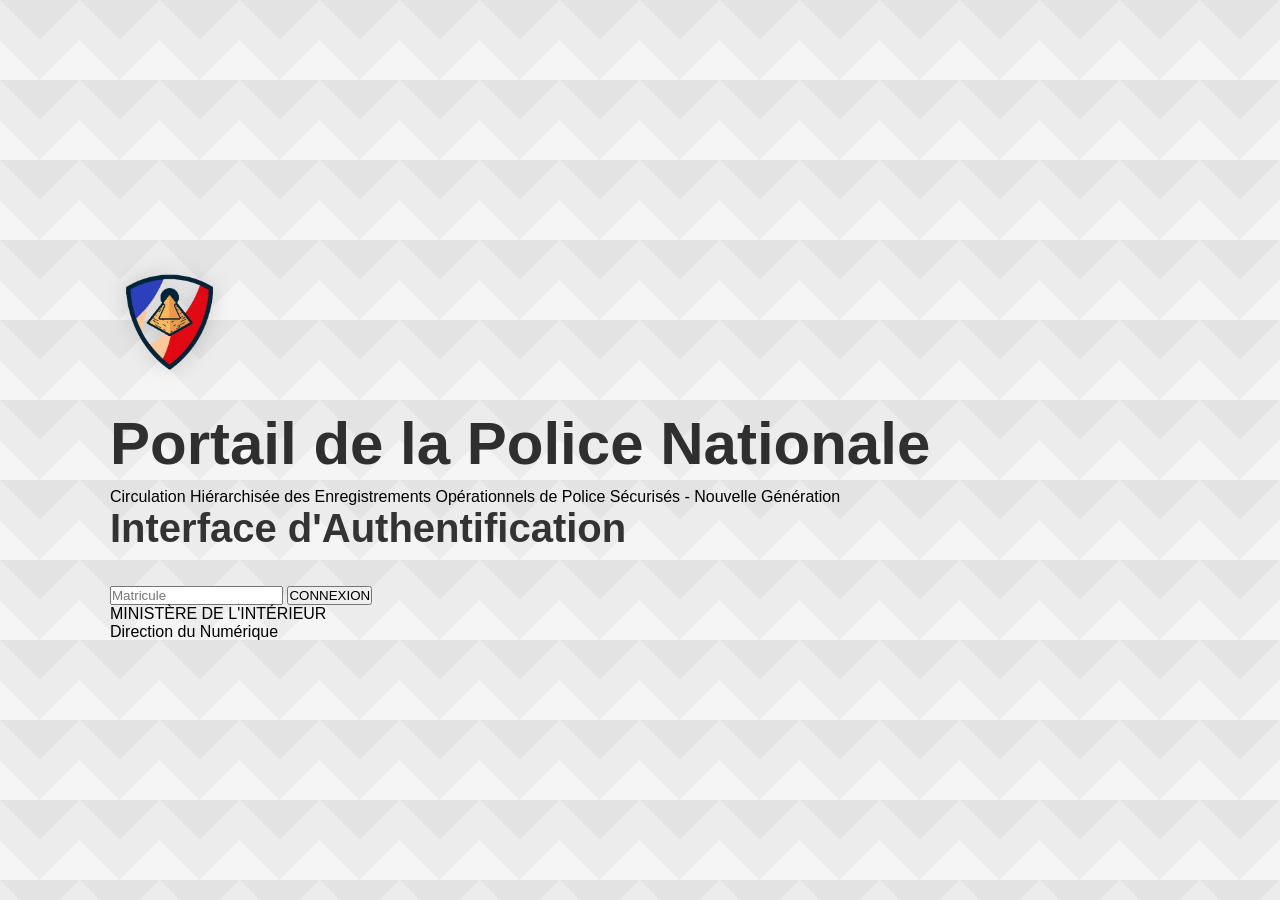
==== index.html @ 9fcc6bbd "Add files via upload" ====
<!DOCTYPE html>
<html lang="fr">
<head>
    <meta charset="UTF-8">
    <meta name="viewport" content="width=device-width, initial-scale=1.0">
    <title>CHEOPS-NG</title>

    <link rel="stylesheet" href="style.css">
</head>
<body>

    <div class="background-grid"></div>

    <div class="login-container">

        <div class="logo-section">

            <img src="logo.png" class="main-logo">

            <h1>Portail de la Police Nationale</h1>
            <p>Circulation Hiérarchisée des Enregistrements Opérationnels de Police Sécurisés - Nouvelle Génération</p>
        </div>

        <div class="login-box">

    <h2 id="auth-title">Interface d'Authentification</h2>

    <div id="step-matricule">
        <input id="matricule" type="text" placeholder="Matricule">
        <button onclick="verifierMatricule()">CONNEXION</button>
    </div>

    <div id="step-password" style="display:none;">
        <p id="matricule-display"></p>

        <input id="password" type="password" placeholder="Mot de passe">

        <div id="first-login-fields" style="display:none;">
            <input id="password-confirm" type="password" placeholder="Confirmer le mot de passe">
        </div>

        <button onclick="verifierMotDePasse()">CONNEXION</button>
    </div>

    <p id="message"></p>

</div>

        <div class="footer-info">
            <p>MINISTÈRE DE L'INTÉRIEUR</p>
            <p>Direction du Numérique</p>
        </div>

    </div>

    <script src="script.js"></script>

</body>
</html>
---- style.css ----
*{
    margin:0;
    padding:0;
    box-sizing:border-box;
    font-family:Arial, Helvetica, sans-serif;
}

body{
    min-height:100vh;

    background-color:#ececec;

    background-image:
    linear-gradient(135deg,#e3e3e3 25%,transparent 25%),
    linear-gradient(225deg,#e3e3e3 25%,transparent 25%),
    linear-gradient(45deg,#f5f5f5 25%,transparent 25%),
    linear-gradient(315deg,#f5f5f5 25%,transparent 25%);

    background-position:
    40px 0,
    40px 0,
    0 0,
    0 0;

    background-size:80px 80px;
}

.container{
    width:900px;

    background:rgba(255,255,255,0.92);

    padding:50px;

    border-radius:12px;

    box-shadow:0 0 25px rgba(0,0,0,0.1);
}

/* TITRES */

h1{
    font-size:60px;
    color:#2f2f2f;

    margin-bottom:10px;
}

.subtitle{
    font-size:22px;
    color:#555;

    margin-bottom:30px;
}

h2{
    font-size:40px;

    margin-bottom:35px;

    color:#333;
}

/* FORMULAIRE */

.login-form{
    display:flex;

    gap:15px;

    margin-bottom:40px;
}

.login-form input{
    flex:1;

    padding:15px;

    border:1px solid #cfcfcf;

    border-radius:6px;

    font-size:16px;
}

.login-form button{
    padding:15px 25px;

    border:none;

    background:#35568d;

    color:white;

    border-radius:6px;

    font-size:16px;

    cursor:pointer;

    transition:0.2s;
}

.login-form button:hover{
    background:#2d4975;
}

/* FOOTER */

.footer{
    margin-top:30px;

    line-height:1.5;

    color:#444;

    font-size:20px;
}

.main-logo{
    width:120px;

    margin-bottom:20px;

    filter:
        drop-shadow(0 0 10px rgba(0,0,0,0.15));

    transition:0.3s;
}

.main-logo:hover{
    transform:scale(1.03);
}

/* PAGE ACCUEIL CHEOPS */

.home-container{
    min-height:100vh;
    padding:30px 60px;
    position:relative;
}

.session-box{
    position:absolute;
    top:25px;
    left:35px;

    width:320px;

    display:flex;
    justify-content:space-between;
    align-items:center;

    background:rgba(255,255,255,0.92);

    border:1px solid #d7d7d7;
    border-radius:10px;

    padding:12px 16px;

    box-shadow:0 0 15px rgba(0,0,0,0.08);

    color:#333;
}

#connected-user{
    font-weight:bold;

    font-size:14px;

    line-height:1.4;

    max-width:220px;
}

#session-timer{
    color:#666;
    font-size:13px;
}

.power-button{
    width:48px;
    height:48px;

    border:none;
    border-radius:50%;

    background:white;
    color:#111;

    font-size:32px;
    font-weight:bold;

    cursor:pointer;

    box-shadow:0 0 10px rgba(0,0,0,0.18);

    transition:0.2s;
}

.power-button:hover{
    transform:scale(1.08);
    background:#111;
    color:white;
}

.home-header{
    text-align:center;
    margin-top:40px;
    margin-bottom:60px;
}

.home-logo{
    width:130px;
    margin-bottom:15px;
}

.home-header h1{
    font-size:48px;
    color:#2f2f2f;
    font-weight:500;
    margin-bottom:8px;
}

.home-header p{
    font-size:16px;
    color:#555;
}

.app-zone{
    width:100%;
    max-width:1200px;
    margin:0 auto;
}

.category-band{
    width:100%;

    background:#333131;
    color:white;

    padding:18px 25px;

    font-size:24px;
    font-weight:bold;
    letter-spacing:1px;

    border-radius:4px;

    margin-bottom:35px;

    box-shadow:0 4px 12px rgba(0,0,0,0.18);
}

.apps-grid{
    display:grid;
    grid-template-columns:repeat(4, 1fr);
    gap:25px;
}

.app-icon{
    width:90px;
    height:90px;
    object-fit:contain;
    margin-bottom:15px;
}

.app-card{
    background:rgba(255,255,255,0.92);

    border:1px solid #d5d5d5;
    border-radius:10px;

    padding:25px 15px;

    text-align:center;

    box-shadow:0 0 18px rgba(0,0,0,0.08);

    cursor:pointer;

    transition:0.2s;
}

.app-card:hover{
    transform:translateY(-5px);
    box-shadow:0 8px 25px rgba(0,0,0,0.15);
}

.app-logo{
    width:90px;
    height:90px;

    margin:0 auto 15px auto;

    display:flex;
    align-items:center;
    justify-content:center;

    border-radius:12px;

    background:#333131;
    color:white;

    font-weight:bold;
    font-size:20px;

    box-shadow:inset 0 0 10px rgba(255,255,255,0.08);
}

.app-card p{
    font-size:14px;
    color:#444;
    line-height:1.4;
}

.gestion-container{
    max-width:1100px;
    margin:40px auto;
    padding:30px;
}

.gestion-panel{
    background:rgba(255,255,255,0.94);
    border:1px solid #d0d0d0;
    border-radius:10px;
    padding:25px;
    margin-top:25px;
    box-shadow:0 0 18px rgba(0,0,0,0.08);
}

.gestion-panel input,
.gestion-panel select{
    width:100%;
    padding:14px;
    margin:8px 0;
    border:1px solid #ccc;
    border-radius:6px;
    font-size:15px;
}

.gestion-panel button,
.back-button{
    margin-top:15px;
    padding:12px 20px;
    border:none;
    border-radius:6px;
    background:#333131;
    color:white;
    cursor:pointer;
}

.agent-row{
    display:grid;
    grid-template-columns:1fr 1fr 1fr 1fr auto;
    gap:10px;
    align-items:center;
    padding:12px;
    margin-bottom:10px;
    background:#f2f2f2;
    border-left:5px solid #333131;
    border-radius:6px;
    font-size:14px;
}

.agent-row button{
    background:#8b1e1e;
    color:white;
    border:none;
    padding:8px 12px;
    border-radius:5px;
    cursor:pointer;
}

/* MCPN */

.mcpn-layout{
    min-height:100vh;
    display:flex;
    background:#f4f4f4;
}

.mcpn-sidebar{
    width:40px;
    background:#2C61D1;
    display:flex;
    flex-direction:column;
    align-items:center;
    padding-top:10px;
}

.side-btn{
    width:40px;
    height:50px;
    border:none;
    background:#2C61D1;
    cursor:pointer;
    display:flex;
    align-items:center;
    justify-content:center;
    transition:0.2s;
}

.side-btn:hover{
    background:#244fa9;
}

.side-btn.active{
    background:#1f4592;
}

.side-icon{
    width:26px;
    height:26px;
    object-fit:contain;
    filter:brightness(0) invert(1);
}

.mcpn-main{
    flex:1;
    padding:35px 60px;
}

.mcpn-header{
    margin-bottom:35px;
}

.mcpn-header h1{
    font-size:42px;
    color:#2C61D1;
}

.mcpn-header p{
    color:#555;
    font-size:16px;
}

.mcpn-panel{
    max-width:900px;
    background:white;
    padding:35px;
    border-radius:8px;
    box-shadow:0 0 18px rgba(0,0,0,0.08);
}

.mcpn-panel h2{
    font-size:28px;
    margin-bottom:30px;
    color:#333;
}

.mcpn-panel label{
    display:block;
    margin-top:22px;
    margin-bottom:8px;
    font-weight:bold;
    color:#333;
}

.mcpn-panel input,
.mcpn-panel select{
    width:100%;
    padding:15px;
    border:1px solid #ccc;
    border-radius:6px;
    font-size:16px;
}

.mcpn-button{
    margin-top:30px;
    padding:14px 28px;
    border:none;
    border-radius:6px;
    background:#2C61D1;
    color:white;
    font-size:16px;
    cursor:pointer;
}

.mcpn-button:hover{
    background:#244fa9;
}

.personnel-zone{
    margin-top:35px;
    display:grid;
    grid-template-columns:1fr 1fr;
    gap:30px;
}

.agent-list{
    background:#f7f7f7;
    border:1px solid #ddd;
    border-radius:8px;
    padding:15px;
    min-height:420px;
}

.agent-item{
    display:flex;
    align-items:center;
    gap:12px;
    background:white;
    border:1px solid #ddd;
    border-radius:6px;
    padding:12px;
    margin-bottom:10px;
    cursor:grab;
}

.agent-item input{
    width:auto;
}

.agent-avatar{
    width:38px;
    height:38px;
    opacity:0.45;
}

.agent-info{
    font-size:14px;
    line-height:1.4;
}

.drop-columns{
    display:grid;
    grid-template-columns:1fr 1fr;
    gap:20px;
}

.drop-zone{
    background:white;
    border:2px dashed #bbb;
    border-radius:8px;
    min-height:420px;
    padding:15px;
}

.drop-zone h3{
    text-align:center;
    margin-bottom:15px;
    color:#333;
}

.drop-zone.drag-hover{
    border-color:#2C61D1;
    background:#eef3ff;
}

.login-container{
    min-height:100vh;

    display:flex;
    flex-direction:column;
    justify-content:center;

    padding-left:110px;
}

/* CORRECTION AFFICHAGE PLEIN ÉCRAN MCPN */

body:has(.mcpn-layout){
    display:block;
    align-items:initial;
    justify-content:initial;
    overflow:hidden;
}

body:has(.mcpn-layout) .mcpn-layout{
    width:100vw;
    height:100vh;
    min-height:100vh;
}

body:has(.mcpn-layout) .mcpn-main{
    width:calc(100vw - 40px);
    min-height:100vh;
    overflow-y:auto;
}

.spinner{
    width:16px;
    height:16px;

    border:2px solid rgba(255,255,255,0.4);
    border-top:2px solid white;
    border-radius:50%;

    display:inline-block;

    margin-left:10px;

    animation:spin 0.8s linear infinite;
    vertical-align:middle;
}

@keyframes spin{
    from{ transform:rotate(0deg); }
    to{ transform:rotate(360deg); }
}

.drop-zone.preview-drop{
    border-color:#2C61D1;
    background:#e8f0ff;
    box-shadow:inset 0 0 20px rgba(44,97,209,0.18);
}

.agent-avatar{
    width:42px;
    height:42px;

    background:#bfc4cc;

    border-radius:50%;

    display:flex;
    align-items:center;
    justify-content:center;

    flex-shrink:0;
}

.agent-avatar svg{
    width:30px;
    height:30px;
    stroke:white;
    stroke-width:2.4;
    fill:none;
}

.agent-info strong{
    display:block;
    color:#222;
}

.agent-qualif{
    margin-top:3px;
    color:#555;
    font-size:13px;
}

/* LOGIN MCPN */

.mcpn-login-container{
    min-height:100vh;
    display:flex;
    justify-content:center;
    align-items:center;
}

.mcpn-login-box{
    width:460px;
    background:white;
    padding:40px;
    border-radius:10px;
    box-shadow:0 0 25px rgba(0,0,0,0.12);
    text-align:center;
}

.mcpn-login-logo{
    width:115px;
    margin-bottom:18px;
}

.mcpn-login-box h1{
    font-size:26px;
    margin-bottom:30px;
    color:#2C61D1;
}

.mcpn-login-box label{
    display:block;
    text-align:left;
    margin-top:18px;
    margin-bottom:7px;
    font-weight:bold;
    color:#333;
}

.mcpn-login-box input,
.mcpn-login-box select{
    width:100%;
    padding:13px;
    border:1px solid #cfcfcf;
    border-radius:6px;
    font-size:15px;
}

.side-icon-text{
    color:white;
    font-size:13px;
    font-weight:bold;
}

.mcpn-home-screen{
    text-align:center;
    padding:80px 20px;
}

.mcpn-home-logo{
    width:140px;
    margin-bottom:25px;
}

.mcpn-home-screen h1{
    font-size:34px;
    color:#2C61D1;
    margin-bottom:10px;
}

.mcpn-home-screen p{
    color:#555;
    font-size:16px;
}

.mcpn-session-box{
    position:absolute;
    top:18px;
    right:25px;

    background:white;
    border:1px solid #d5d5d5;
    border-radius:8px;

    padding:10px 14px;

    box-shadow:0 0 12px rgba(0,0,0,0.08);

    font-size:13px;
    color:#333;
    max-width:420px;
}

#mcpn-connected-user{
    font-weight:bold;
    line-height:1.4;
}
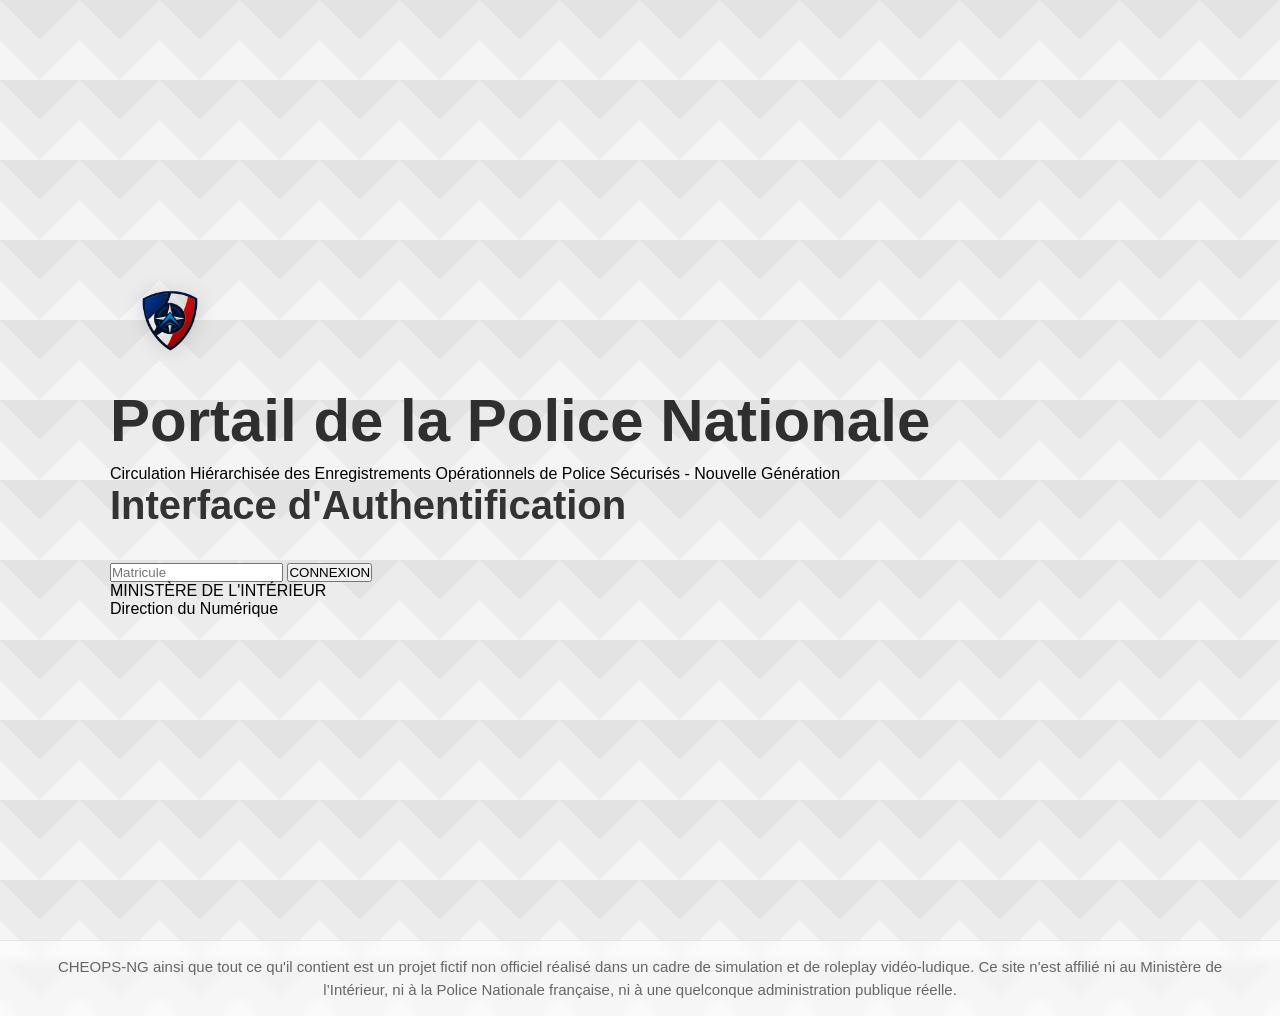
==== commit 6881a9bd: "Mise à jour CHEOPS" ====
--- a/index.html
+++ b/index.html
@@ -53,6 +53,11 @@
 
     </div>
 
+    <footer class="legal-footer">
+    CHEOPS-NG ainsi que tout ce qu'il contient est un projet fictif non officiel réalisé dans un cadre de simulation et de roleplay vidéo-ludique.
+    Ce site n'est affilié ni au Ministère de l’Intérieur, ni à la Police Nationale française,
+    ni à une quelconque administration publique réelle.
+</footer>
     <script src="script.js"></script>
 
 </body>
--- a/style.css
+++ b/style.css
@@ -417,8 +417,7 @@
 }
 
 .mcpn-main{
-    flex:1;
-    padding:35px 60px;
+    padding-top:75px;
 }
 
 .mcpn-header{
@@ -436,6 +435,7 @@
 }
 
 .mcpn-panel{
+    min-height:70vh;
     max-width:900px;
     background:white;
     padding:35px;
@@ -735,4 +735,606 @@
 #mcpn-connected-user{
     font-weight:bold;
     line-height:1.4;
+}
+
+.mcpn-wide-panel{
+    max-width:none;
+    width:100%;
+}
+
+.mcpn-tabs{
+    display:flex;
+    gap:8px;
+    margin-bottom:25px;
+}
+
+.mcpn-tab{
+    padding:12px 20px;
+    border:none;
+    background:#e5e5e5;
+    color:#333;
+    cursor:pointer;
+    border-radius:6px 6px 0 0;
+    font-weight:bold;
+}
+
+.mcpn-tab.active{
+    background:#2C61D1;
+    color:white;
+}
+
+.activities-table-wrapper{
+    overflow:auto;
+    max-width:100%;
+    border:1px solid #ccc;
+    background:white;
+}
+
+.activities-table{
+    border-collapse:collapse;
+    min-width:2200px;
+    width:100%;
+    font-size:13px;
+}
+
+.activities-table th,
+.activities-table td{
+    border:1px solid #d0d0d0;
+    padding:8px;
+    text-align:center;
+    min-width:75px;
+}
+
+.activities-table th{
+    background:#f0f2f5;
+    font-weight:bold;
+    position:sticky;
+    top:0;
+    z-index:2;
+}
+
+.activities-table .agent-cell{
+    min-width:260px;
+    text-align:left;
+    background:#f8f8f8;
+    font-weight:bold;
+    position:sticky;
+    left:0;
+    z-index:3;
+}
+
+.activity-add{
+    width:26px;
+    height:26px;
+    border:none;
+    border-radius:50%;
+    background:#2C61D1;
+    color:white;
+    font-weight:bold;
+    cursor:pointer;
+}
+
+.activity-add:hover{
+    background:#244fa9;
+}
+
+.activity-select{
+    width:100%;
+    padding:5px;
+    font-size:12px;
+}
+
+.service-hours-panel{
+    margin-top:35px;
+    padding:25px;
+    background:#f7f7f7;
+    border:1px solid #d0d0d0;
+    border-radius:8px;
+}
+
+.service-hours-panel h3{
+    margin-bottom:20px;
+    color:#333;
+}
+
+.service-hours-panel label{
+    display:block;
+    margin-top:15px;
+    margin-bottom:6px;
+    font-weight:bold;
+}
+
+.service-title{
+    background:#333131 !important;
+    color:white;
+    text-align:left !important;
+    font-size:15px;
+    padding:12px !important;
+}
+
+.table-separator td{
+    height:25px;
+    background:#f4f4f4;
+    border:none;
+}
+
+.activity-line-header{
+    min-width:1200px;
+    background:#f0f2f5;
+    font-weight:bold;
+    text-align:left !important;
+    white-space:nowrap;
+}
+
+.activity-line-cell{
+    position:relative;
+    height:58px;
+    background:#fafafa;
+}
+
+.unique-add{
+    position:absolute;
+    top:50%;
+    left:50%;
+    transform:translate(-50%, -50%);
+    z-index:2;
+}
+
+.activity-modal{
+    position:fixed;
+    inset:0;
+    background:rgba(0,0,0,0.35);
+    display:flex;
+    justify-content:center;
+    align-items:center;
+    z-index:999;
+}
+
+.activity-modal-box{
+    width:420px;
+    background:white;
+    padding:28px;
+    border-radius:10px;
+    box-shadow:0 0 25px rgba(0,0,0,0.25);
+}
+
+.activity-modal-box h3{
+    margin-bottom:20px;
+    color:#333;
+}
+
+.activity-modal-box label{
+    display:block;
+    margin-top:15px;
+    margin-bottom:6px;
+    font-weight:bold;
+}
+
+.activity-modal-box input,
+.activity-modal-box select{
+    width:100%;
+    padding:12px;
+    border:1px solid #ccc;
+    border-radius:6px;
+}
+
+.modal-actions{
+    display:flex;
+    gap:10px;
+    margin-top:20px;
+}
+
+.cancel-button{
+    margin-top:30px;
+    padding:14px 28px;
+    border:none;
+    border-radius:6px;
+    background:#777;
+    color:white;
+    cursor:pointer;
+}
+
+.activity-block{
+    position:absolute;
+    top:8px;
+    bottom:8px;
+
+    background:#e8f0ff;
+    border-left:5px solid #2C61D1;
+    border-radius:6px;
+
+    padding:8px;
+    text-align:left;
+
+    font-size:12px;
+    color:#222;
+
+    overflow:hidden;
+}
+
+.timeline-header{
+    min-width:1400px;
+    height:42px;
+    padding:0 !important;
+    background:#f0f2f5;
+    white-space:nowrap;
+    overflow:hidden;
+}
+
+.timeline-header span{
+    display:inline-block;
+    width:80px;
+    height:42px;
+    line-height:42px;
+    text-align:left;
+    padding-left:4px;
+    border-right:1px solid #d0d0d0;
+    font-size:12px;
+}
+
+.timeline-cell{
+    position:relative;
+    height:70px;
+    min-width:1400px;
+    padding:0 !important;
+    background:
+        repeating-linear-gradient(
+            to right,
+            #fafafa 0px,
+            #fafafa 79px,
+            #d0d0d0 80px
+        );
+}
+
+.activity-block{
+    position:absolute;
+    top:10px;
+    height:50px;
+
+    background:#e8f0ff;
+    border-left:5px solid #2C61D1;
+    border-radius:6px;
+
+    padding:7px;
+    text-align:left;
+
+    font-size:11px;
+    color:#222;
+
+    overflow:hidden;
+    z-index:2;
+}
+
+.unique-add{
+    position:absolute;
+    top:50%;
+    left:50%;
+    transform:translate(-50%, -50%);
+    z-index:3;
+}
+
+.equipage-agent-check{
+    display:block;
+    padding:10px;
+    margin-bottom:8px;
+    background:white;
+    border:1px solid #ddd;
+    border-radius:6px;
+    cursor:pointer;
+}
+
+.service-card{
+    padding:14px;
+    margin-top:12px;
+    background:white;
+    border-left:5px solid #2C61D1;
+    border-radius:6px;
+    box-shadow:0 0 8px rgba(0,0,0,0.06);
+    line-height:1.5;
+}
+
+.activity-empty-block{
+    display:flex;
+    justify-content:space-between;
+    align-items:center;
+
+    padding:14px;
+    margin-bottom:10px;
+
+    background:#f7f7f7;
+    border:1px dashed #bbb;
+    border-radius:6px;
+}
+
+.activity-vertical-block{
+    padding:14px;
+    margin-bottom:10px;
+
+    background:#e8f0ff;
+    border-left:5px solid #2C61D1;
+    border-radius:6px;
+
+    line-height:1.5;
+}
+
+.ge-textarea{
+    width:100%;
+    min-height:180px;
+    padding:15px;
+    resize:vertical;
+    border:1px solid #ccc;
+    border-radius:6px;
+    font-size:15px;
+}
+
+.ge-card{
+    margin-top:20px;
+    padding:20px;
+    background:white;
+    border-left:5px solid #2C61D1;
+    border-radius:8px;
+    box-shadow:0 0 8px rgba(0,0,0,0.08);
+}
+
+.ge-card input,
+.ge-card select{
+    width:100%;
+    padding:12px;
+    margin-top:10px;
+    border:1px solid #ccc;
+    border-radius:6px;
+}
+
+.toggle-personne{
+    display:flex;
+    gap:10px;
+    margin:10px 0;
+}
+
+.toggle-personne button{
+    flex:1;
+    padding:12px;
+    border:none;
+    border-radius:20px;
+    background:#ddd;
+    cursor:pointer;
+    font-weight:bold;
+}
+
+.toggle-personne button:hover{
+    background:#2C61D1;
+    color:white;
+}
+
+#mcpn-home,
+#prise-service-step1,
+#prise-service-step2{
+    max-width:none;
+    width:100%;
+    min-height:85vh;
+}
+
+.mcpn-main{
+    padding-left:70px;
+    padding-right:70px;
+}
+
+.service-card-hover{
+    position:relative;
+}
+
+.details-hover-button{
+    display:none;
+    margin-top:14px;
+    padding:10px 14px;
+    border:none;
+    border-radius:6px;
+    background:#2C61D1;
+    color:white;
+    cursor:pointer;
+}
+
+.service-card-hover:hover .details-hover-button{
+    display:inline-block;
+}
+
+.disabled-agent{
+    opacity:0.55;
+    background:#eee;
+    cursor:not-allowed;
+    color:#666;
+}
+
+.inline-check{
+    display:flex !important;
+    align-items:center;
+    gap:8px;
+    width:auto !important;
+    margin:12px 0;
+}
+
+.inline-check input{
+    width:auto !important;
+    margin:0 !important;
+}
+
+.ge-list-card{
+    display:flex;
+    justify-content:space-between;
+    align-items:center;
+    gap:20px;
+}
+
+.mcpn-home-return{
+    position:absolute;
+    top:18px;
+    left:70px;
+
+    padding:10px 16px;
+    border:none;
+    border-radius:6px;
+
+    background:#2C61D1;
+    color:white;
+
+    font-weight:bold;
+    cursor:pointer;
+
+    box-shadow:0 0 10px rgba(0,0,0,0.12);
+}
+
+.mcpn-home-return:hover{
+    background:#2C61D1;
+}
+
+.mcpn-power-button{
+    position:absolute;
+    top:18px;
+    left:225px;
+
+    width:42px;
+    height:42px;
+
+    border:none;
+    border-radius:50%;
+
+    background:white;
+    color:#111;
+
+    font-size:26px;
+    font-weight:bold;
+
+    cursor:pointer;
+    box-shadow:0 0 10px rgba(0,0,0,0.18);
+}
+
+.mcpn-power-button:hover{
+    background:#111;
+    color:white;
+}
+
+.danger-button{
+    background:#2C61D1 ;
+}
+
+.danger-button:hover{
+    background:#2C61D1 ;;
+}
+
+.ge-actions{
+    display:flex;
+    gap:12px;
+    margin-top:20px;
+}
+
+.stats-grid{
+    display:grid;
+    grid-template-columns:repeat(3, 1fr);
+    gap:25px;
+}
+
+.stat-card{
+    background:white;
+    border-radius:10px;
+    padding:25px;
+    box-shadow:0 0 12px rgba(0,0,0,0.08);
+    min-height:420px;
+}
+
+.stat-card h3{
+    margin-bottom:20px;
+    color:#333;
+    text-align:center;
+}
+
+.stat-card canvas{
+    max-height:320px;
+}
+
+.legal-footer{
+    width:100%;
+
+    margin-top:40px;
+    padding:15px 25px;
+
+    text-align:center;
+
+    font-size:15px;
+    line-height:1.5;
+
+    color:#666;
+
+    background:rgba(255,255,255,0.55);
+
+    border-top:1px solid rgba(0,0,0,0.08);
+
+    backdrop-filter:blur(4px);
+}
+
+.hidden {
+    display: none !important;
+}
+
+.mdp-statut {
+    color: #1f4e79;
+    cursor: pointer;
+    font-weight: 600;
+    text-decoration: underline;
+}
+
+.mdp-non-cree {
+    color: #777;
+    font-style: italic;
+}
+
+.popup-reset {
+    position: fixed;
+    inset: 0;
+    background: rgba(0, 0, 0, 0.45);
+    display: flex;
+    align-items: center;
+    justify-content: center;
+    z-index: 9999;
+}
+
+.popup-reset-content {
+    background: #ffffff;
+    color: #1f2933;
+    padding: 24px;
+    border-radius: 6px;
+    width: 420px;
+    text-align: center;
+    border: 1px solid #cfd8e3;
+    box-shadow: 0 8px 24px rgba(0, 0, 0, 0.18);
+}
+
+.popup-reset-content h3 {
+    margin-top: 0;
+    color: #1f2933;
+    font-size: 18px;
+}
+
+.popup-reset-content button {
+    margin: 8px;
+    padding: 9px 14px;
+    border-radius: 4px;
+    border: 1px solid #9aa6b2;
+    background: #f4f6f8;
+    color: #1f2933;
+    cursor: pointer;
+}
+
+.popup-reset-content button:hover {
+    background: #e8edf2;
+}
+
+#cleTemporaireAffichee {
+    display: block;
+    margin: 12px 0;
+    font-size: 20px;
+    color: #1f2933;
+    background: #f4f6f8;
+    border: 1px solid #d6dde5;
+    padding: 10px;
+    border-radius: 4px;
 }
